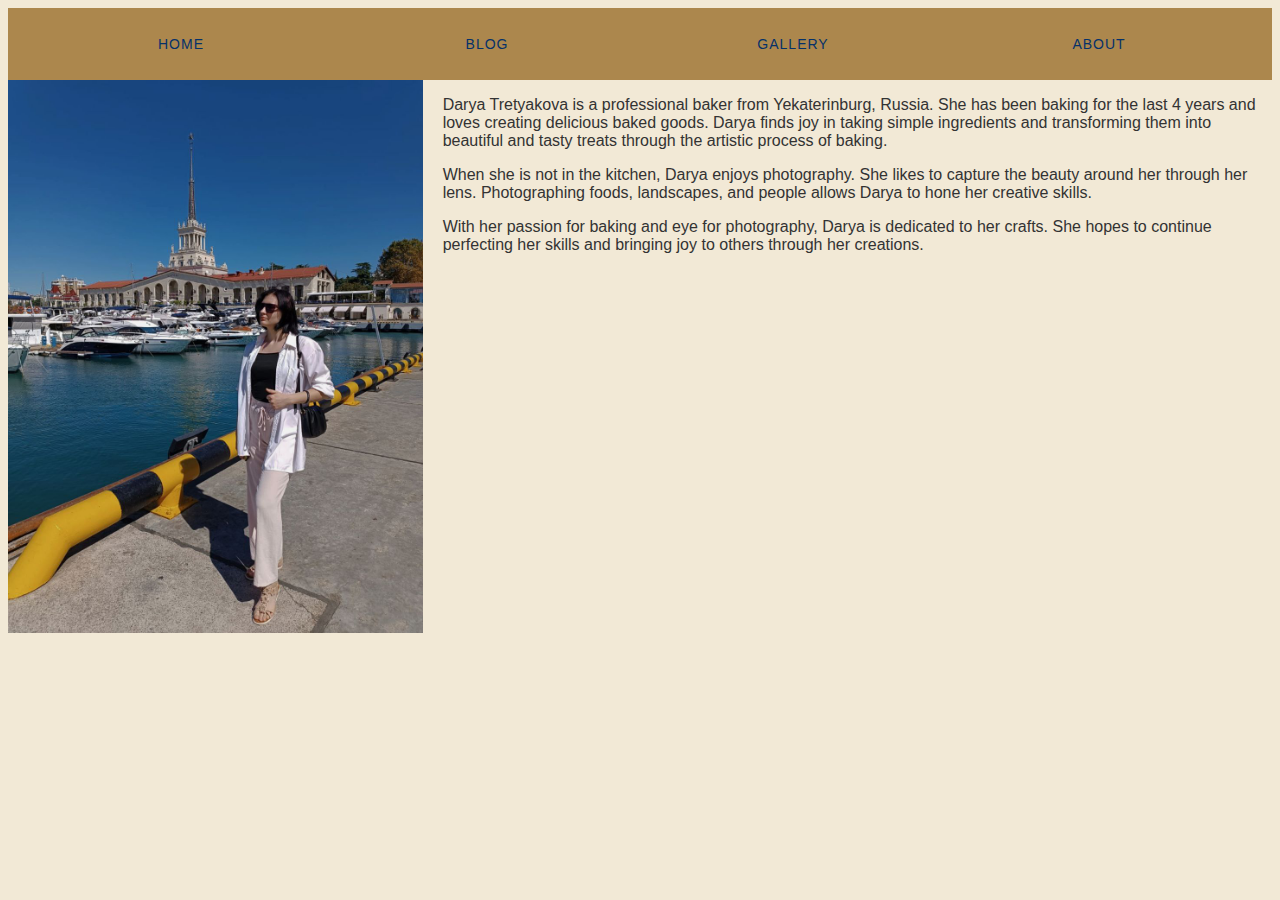
==== about.html @ c0e27ac2 "Restored Home1 to Home" ====
<!DOCTYPE html>
<link rel="stylesheet" href="main.css"> 
<header>

    <nav>
      <ul>
        <li><a href="index.html">Home</a></li> 
        <li><a href="blog.html">Blog</a></li>
        <li><a href="gallery.html">Gallery</a></li>
        <li><a href="about.html">About</a></li>
      </ul>
    </nav>
  
</header>
<html>
    <head>
        <title>About Darya Tretyakova</title>
        
        <style>
          .container {
            display: grid;
            grid-template-columns: 1fr 2fr;
            grid-gap: 20px;
          }
          
          img {
            max-width: 100%;
          }
          
          @media (max-width: 600px) {
            .container {
              grid-template-columns: 1fr;  
            }
          }
        </style>
        
      </head>
      
      <body>
      
        <div class="container">
      
          <img src="daryaPic2.jpg" alt="Darya Tretyakova">
      
          <div>
            <p>Darya Tretyakova is a professional baker from Yekaterinburg, Russia. She has been baking for the last 4 years and loves creating delicious baked goods. Darya finds joy in taking simple ingredients and transforming them into beautiful and tasty treats through the artistic process of baking.</p>
      
            <p>When she is not in the kitchen, Darya enjoys photography. She likes to capture the beauty around her through her lens. Photographing foods, landscapes, and people allows Darya to hone her creative skills.</p>
      
            <p>With her passion for baking and eye for photography, Darya is dedicated to her crafts. She hopes to continue perfecting her skills and bringing joy to others through her creations.</p>
          </div>
      
        </div>
      
      </body>
      </html>
---- main.css ----
/* Import Fonts */
@import url('https://fonts.googleapis.com/css2?family=Lato:ital,wght@0,400;0,700;1,400&display=swap');

/* Global Styles */
body {
  background: #F2E9D6
;
  font-family: 'Palatino', sans-serif;
  color: #333;
}

h1 {
  font-family: 'Times New Roman', serif;
}

/* Header */
header nav {
  background: #ac874d
;
  text-align: center;
  padding: 20px;
}

header nav ul {
  list-style-type: none;
  margin: 0;
  padding: 0; 
  overflow: hidden;
}

header nav li {
  float: left;
  width: 25%;
  font-size: 14px;
  letter-spacing: 1px;
  text-transform: uppercase;
}

header nav li a {
  display: block;
  padding: 8px;
  color: #053169
;
  text-decoration: none;
}

header nav li a:hover {
  background: #ddd;
}

/* Gallery */ 
.gallery {
  display: flex;
  flex-wrap: wrap;
  justify-content: center;
}

.gallery img {
  width: 300px;
  height: 300px;
  object-fit: cover;
  margin: 10px;
}

footer {
  background-color: #ee8d54cc; /* light burnt sienna color */
}

footer h2, footer p {
  color: white; /* keep the text color white */
}

footer button {
  background-color: white; /* make the button white */
  border: none; /* remove the border */
  color: #0e0d0d; /* make the button text light burnt sienna */
  padding: 15px 32px; /* add some padding */
  text-align: center; /* center the text */
  text-decoration: none; /* remove the underline */
  display: inline-block; /* make the button inline */
  font-size: 16px; /* adjust the font size */
  margin: 4px 2px; /* add some margin */
  cursor: pointer; /* change the cursor to a pointer when hovering */
}

footer button:hover {
  background-color: #ddd; /* change the button color when hovering */
}

/* Media Queries */
@media (max-width: 500px) {
  .gallery img {
    width: 100%;
  }
}
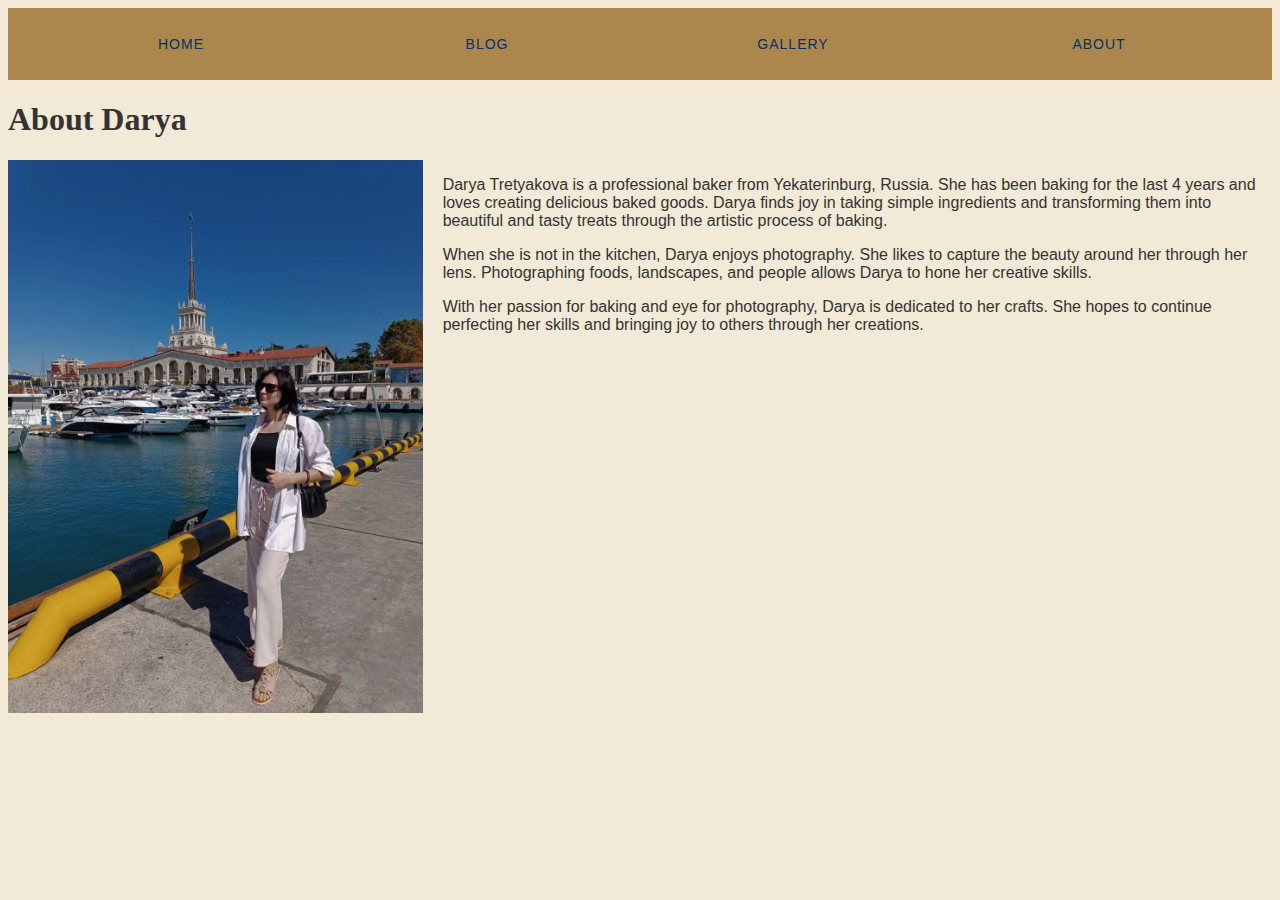
==== commit a5c095db: "rectification" ====
--- a/about.html
+++ b/about.html
@@ -1,5 +1,27 @@
 <!DOCTYPE html>
-<link rel="stylesheet" href="main.css"> 
+<html>
+<head>
+<title>About Darya Tretyakova</title>
+<link rel="stylesheet" href="main.css"> <!-- move this line inside the head section -->
+<style>
+  .container {
+    display: grid;
+    grid-template-columns: 1fr 2fr;
+    grid-gap: 20px;
+  }
+  
+  img {
+    max-width: 100%;
+  }
+  
+  @media (max-width: 600px) {
+    .container {
+      grid-template-columns: 1fr;  
+    }
+  }
+</style>
+</head>
+<body>
 <header>
 
     <nav>
@@ -12,45 +34,21 @@
     </nav>
   
 </header>
-<html>
-    <head>
-        <title>About Darya Tretyakova</title>
-        
-        <style>
-          .container {
-            display: grid;
-            grid-template-columns: 1fr 2fr;
-            grid-gap: 20px;
-          }
-          
-          img {
-            max-width: 100%;
-          }
-          
-          @media (max-width: 600px) {
-            .container {
-              grid-template-columns: 1fr;  
-            }
-          }
-        </style>
-        
-      </head>
-      
-      <body>
-      
-        <div class="container">
-      
-          <img src="daryaPic2.jpg" alt="Darya Tretyakova">
-      
-          <div>
-            <p>Darya Tretyakova is a professional baker from Yekaterinburg, Russia. She has been baking for the last 4 years and loves creating delicious baked goods. Darya finds joy in taking simple ingredients and transforming them into beautiful and tasty treats through the artistic process of baking.</p>
-      
-            <p>When she is not in the kitchen, Darya enjoys photography. She likes to capture the beauty around her through her lens. Photographing foods, landscapes, and people allows Darya to hone her creative skills.</p>
-      
-            <p>With her passion for baking and eye for photography, Darya is dedicated to her crafts. She hopes to continue perfecting her skills and bringing joy to others through her creations.</p>
-          </div>
-      
-        </div>
-      
-      </body>
-      </html>
+
+<h1>About Darya</h1>
+<div class="container">
+
+  <img src="daryaPic2.jpg" alt="Darya Tretyakova">
+
+  <div>
+    <p>Darya Tretyakova is a professional baker from Yekaterinburg, Russia. She has been baking for the last 4 years and loves creating delicious baked goods. Darya finds joy in taking simple ingredients and transforming them into beautiful and tasty treats through the artistic process of baking.</p>
+
+    <p>When she is not in the kitchen, Darya enjoys photography. She likes to capture the beauty around her through her lens. Photographing foods, landscapes, and people allows Darya to hone her creative skills.</p>
+
+    <p>With her passion for baking and eye for photography, Darya is dedicated to her crafts. She hopes to continue perfecting her skills and bringing joy to others through her creations.</p>
+  </div>
+
+</div>
+
+</body>
+</html>
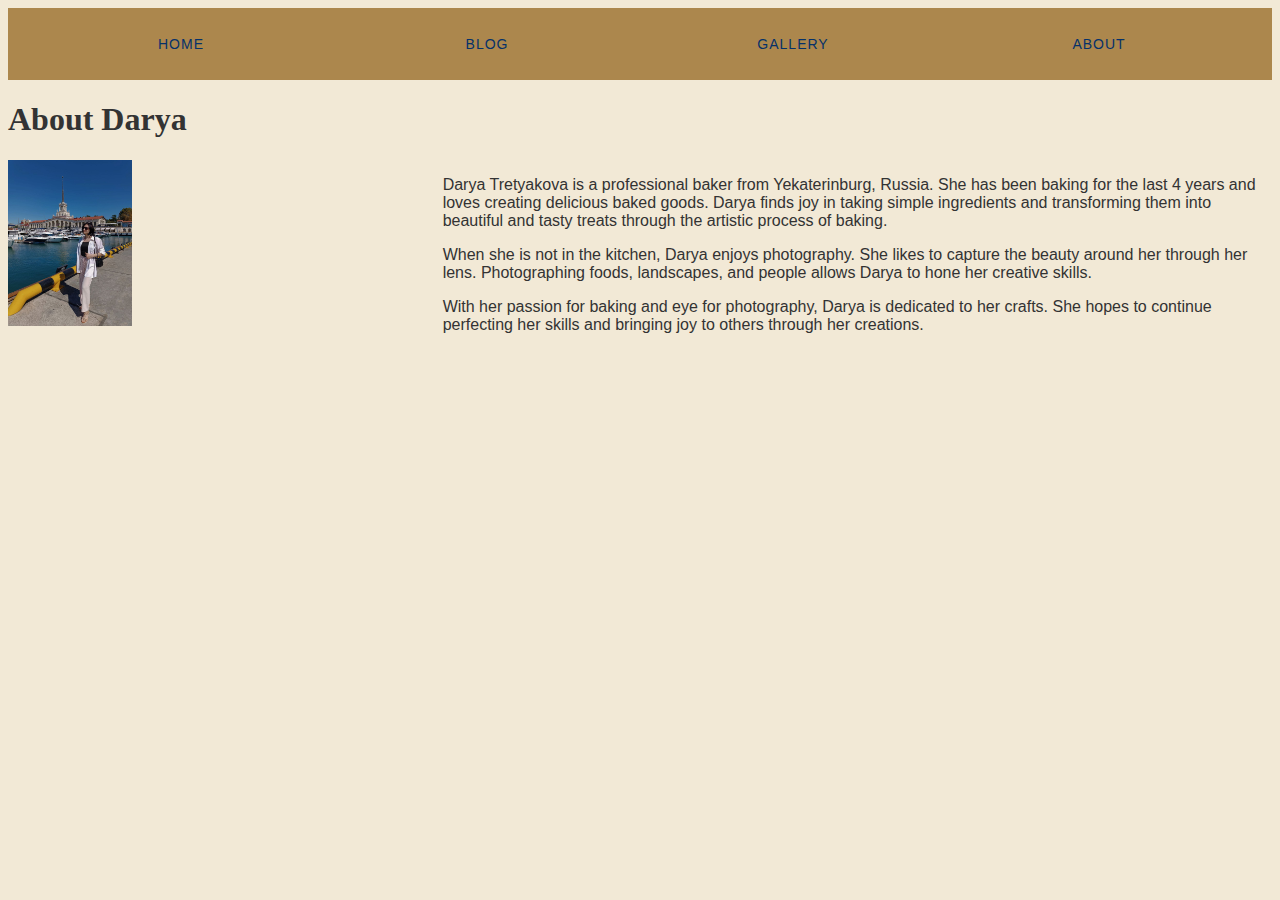
==== commit 9227346c: "it's supposed to rectify the mobile issue" ====
--- a/about.html
+++ b/about.html
@@ -2,7 +2,7 @@
 <html>
 <head>
 <title>About Darya Tretyakova</title>
-<link rel="stylesheet" href="main.css"> <!-- move this line inside the head section -->
+<link rel="stylesheet" href="main.css?v=1">
 <style>
   .container {
     display: grid;
@@ -11,14 +11,21 @@
   }
   
   img {
+  max-width: 30%; 
+}
+
+@media (max-width: 600px) {
+
+  .container {
+    grid-template-columns: 1fr;
+  }
+  
+  img {
     max-width: 100%;
   }
-  
-  @media (max-width: 600px) {
-    .container {
-      grid-template-columns: 1fr;  
-    }
-  }
+
+}
+
 </style>
 </head>
 <body>
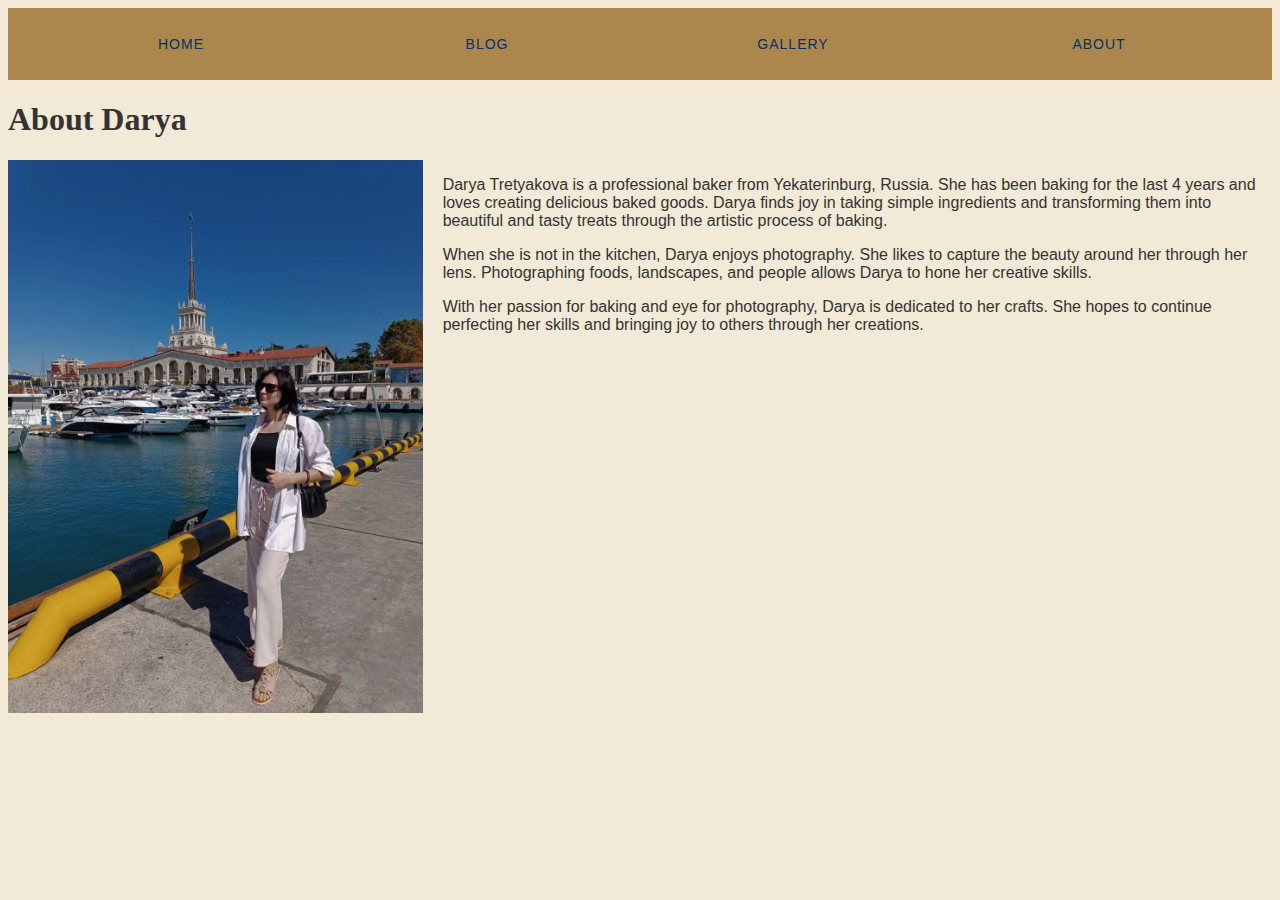
==== commit 06617869: "restored bing code" ====
--- a/about.html
+++ b/about.html
@@ -11,21 +11,14 @@
   }
   
   img {
-  max-width: 30%; 
-}
-
-@media (max-width: 600px) {
-
-  .container {
-    grid-template-columns: 1fr;
+    max-width: 100%;
   }
   
-  img {
-    max-width: 100%;
+  @media (max-width: 600px) {
+    .container {
+      grid-template-columns: 1fr;  
+    }
   }
-
-}
-
 </style>
 </head>
 <body>
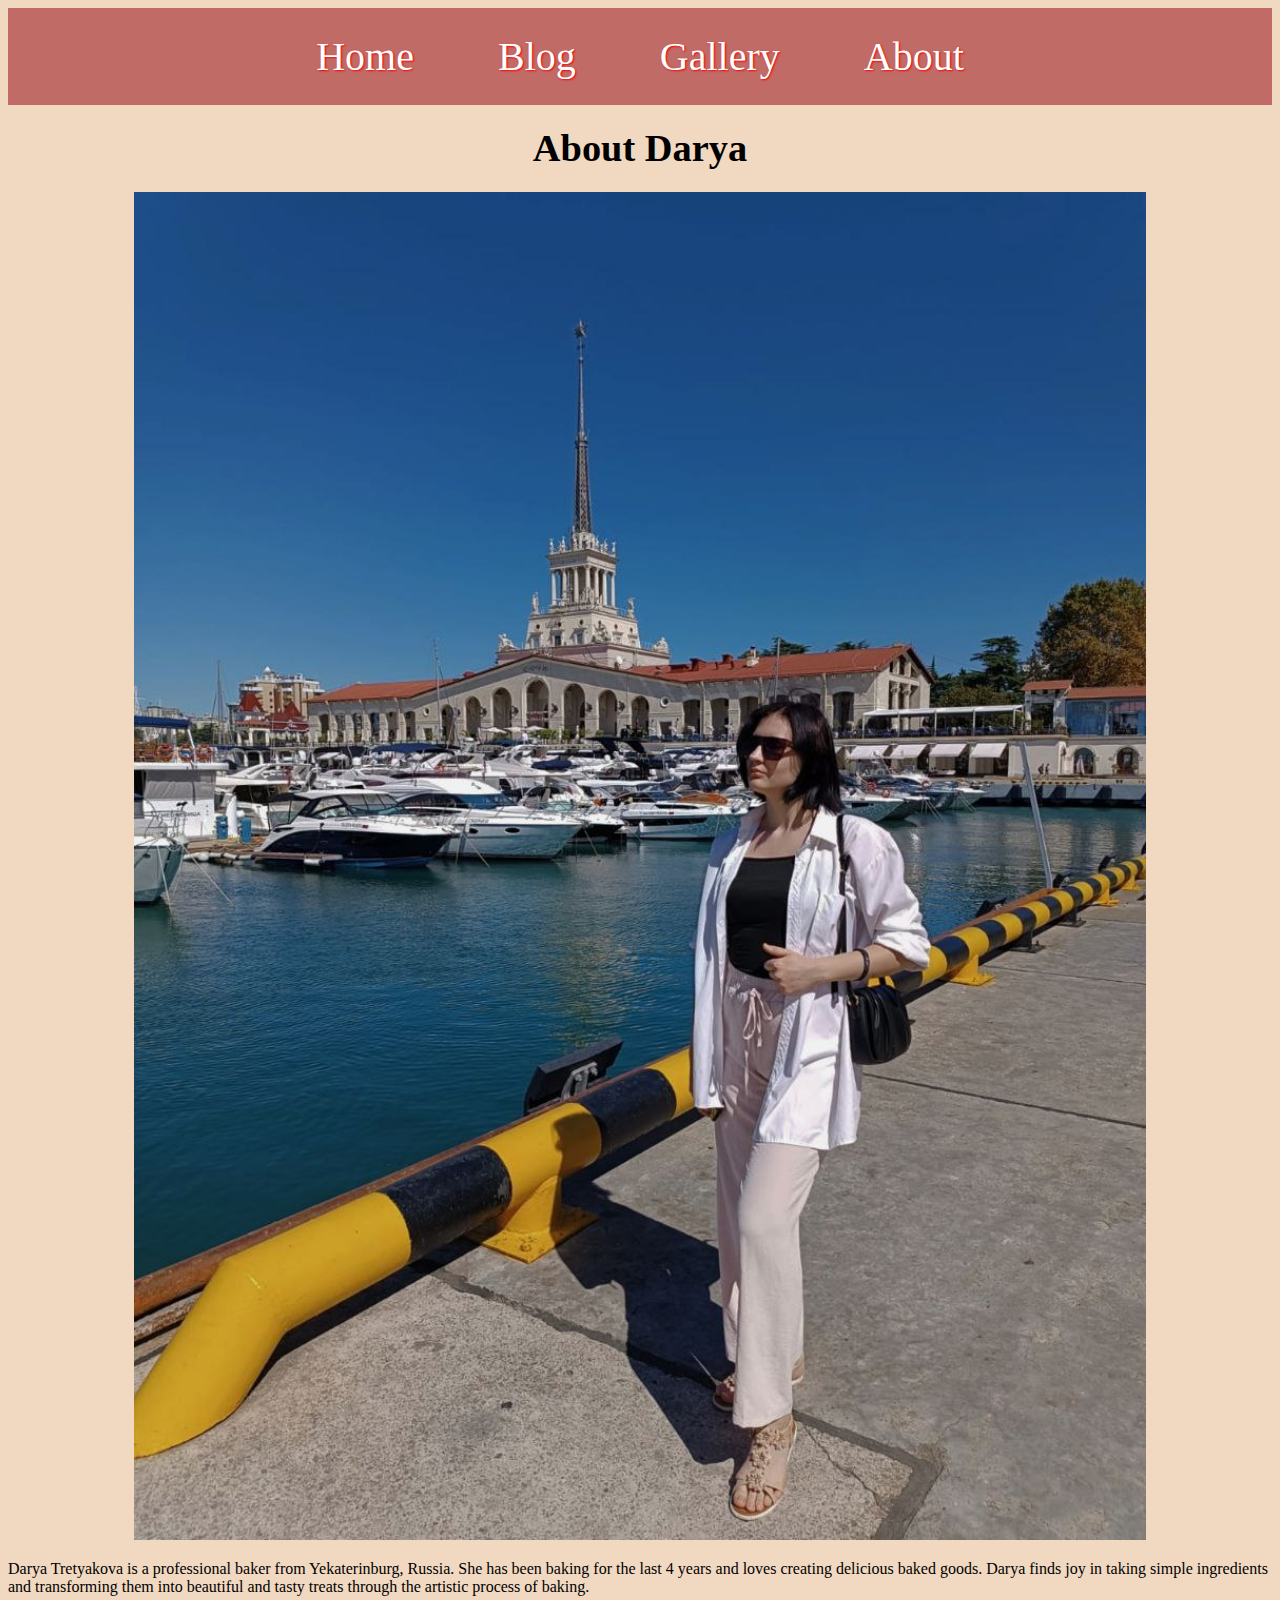
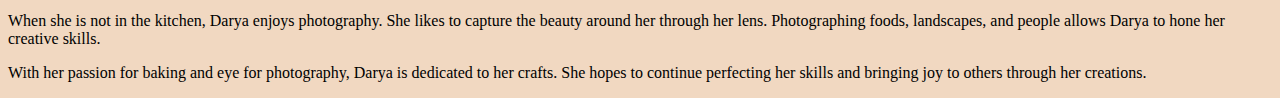
==== commit 56e7d7b8: "fixed mobile issue" ====
--- a/about.html
+++ b/about.html
@@ -2,21 +2,23 @@
 <html>
 <head>
 <title>About Darya Tretyakova</title>
-<link rel="stylesheet" href="main.css?v=1">
+<link rel="stylesheet" href="about.css?v=1">
 <style>
   .container {
-    display: grid;
+    display: contents;
     grid-template-columns: 1fr 2fr;
     grid-gap: 20px;
   }
   
-  img {
-    max-width: 100%;
+img {
+  max-width: 80%;
+  margin-left: 10%;
+  margin-right: 10%;
   }
   
-  @media (max-width: 600px) {
-    .container {
-      grid-template-columns: 1fr;  
+@media (max-width: 600px) {
+  .container {
+    grid-template-columns: 1fr;  
     }
   }
 </style>
@@ -35,8 +37,8 @@
   
 </header>
 
-<h1>About Darya</h1>
-<div class="container">
+<h1><big><center>About Darya</center></big></h1>
+<div class="contents">
 
   <img src="daryaPic2.jpg" alt="Darya Tretyakova">
 
--- a/about.css
+++ b/about.css
@@ -0,0 +1,59 @@
+/* gallery.css */
+header {
+    background-color: #b35151ce;
+    padding: 20px;
+    text-align: center;
+    margin-bottom: 20px;
+}
+  
+  
+  header nav ul {
+    list-style-type: none;
+    margin: 0;
+    padding: 5px;
+  }
+  
+  header nav li {
+    display: inline-block;
+    margin: 0 40px;
+  }
+  
+  header nav a {
+    color: #fff;
+    text-shadow: 1px 1px 2px red;
+    text-emphasis-color: red;
+    text-decoration:none;
+    font-size: 40px;
+    font-family: 'Times New Roman', Times, serif; 
+  }
+  
+  header nav a:hover {
+    color: #f2e9e1;
+  }
+
+  
+body {
+    background-color: #f1d8c1; 
+    background-blend-mode: normal;
+  }
+  
+  h2 {
+    text-align: center;
+    font-size: 36px;
+    color: #880015;  
+  }
+  
+  .gallery {
+            
+    display: grid;
+    grid-template-columns: repeat(auto-fit, minmax(250px, 1fr));
+    grid-gap: 20px;
+    width: 90%;
+    margin-top: 20px;
+    object-fit: contain;
+  }
+  
+  img {
+    width: 100%;
+    height: auto;
+  }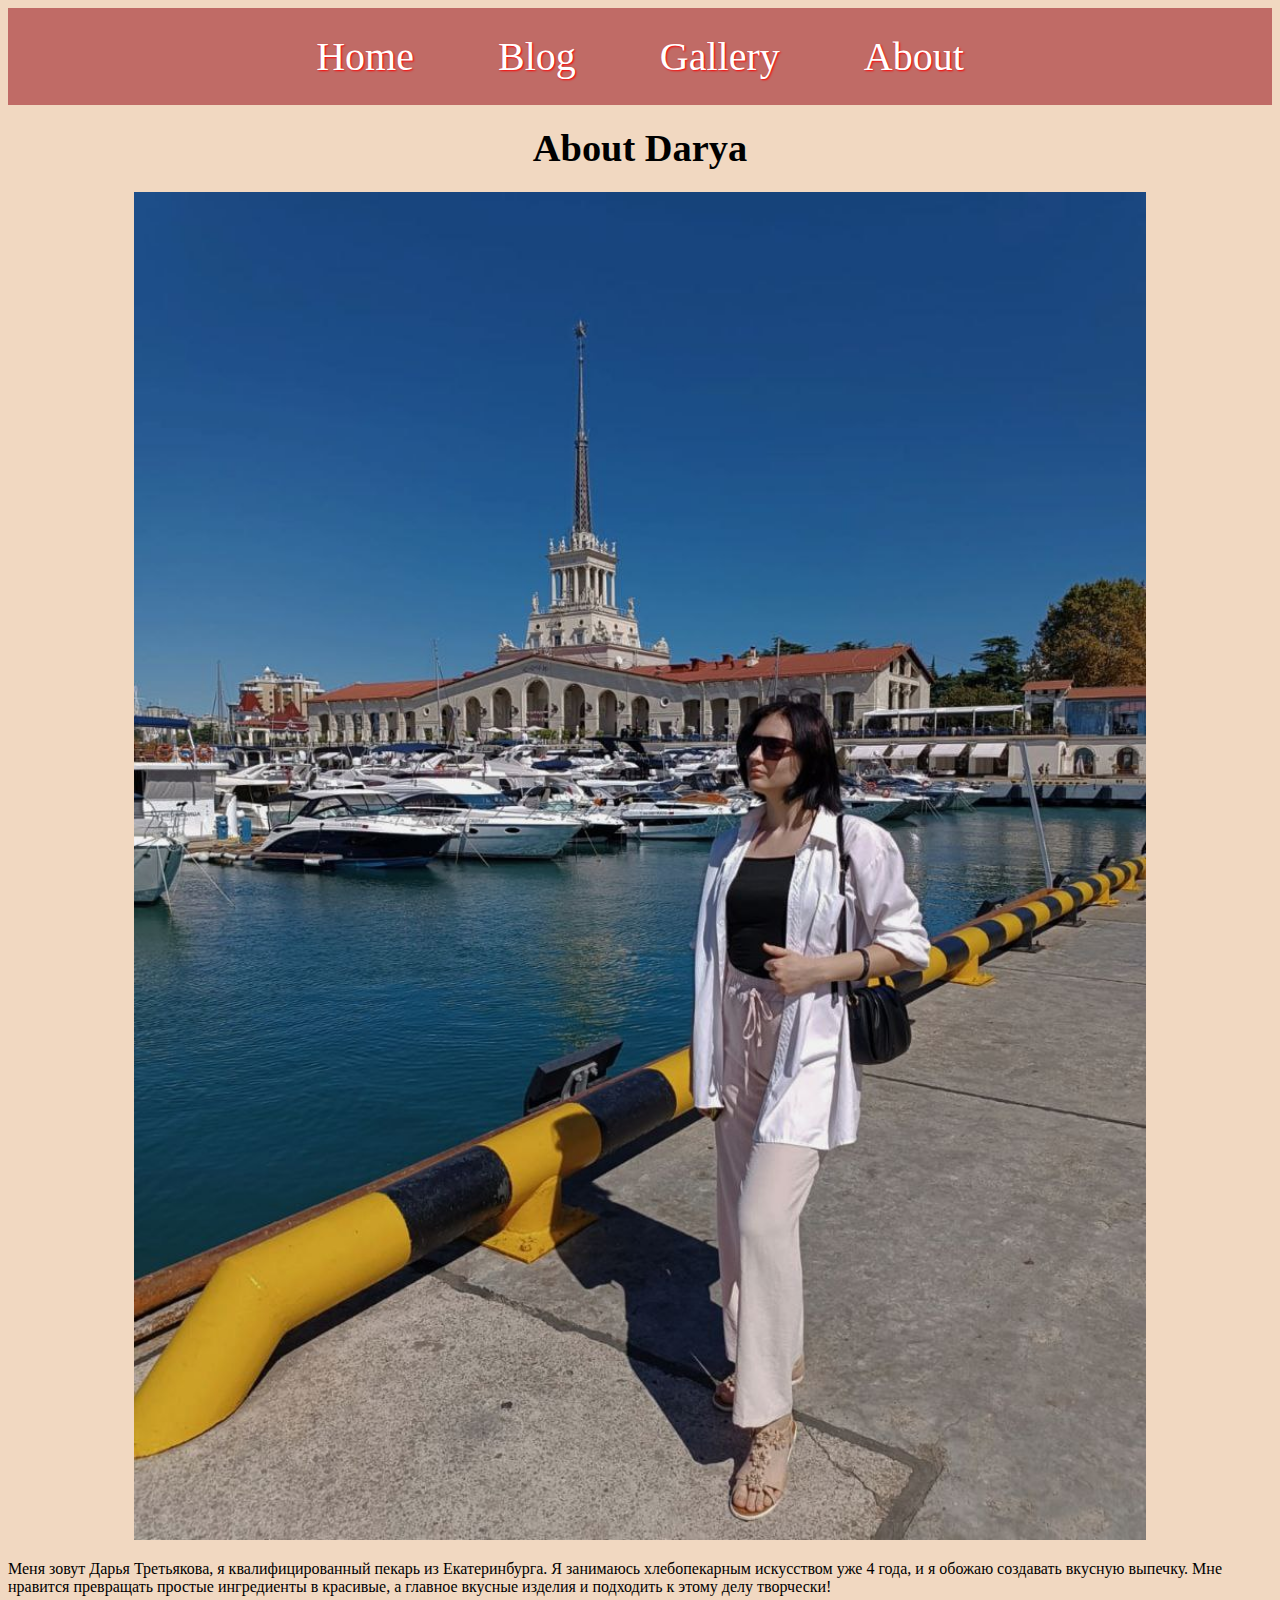
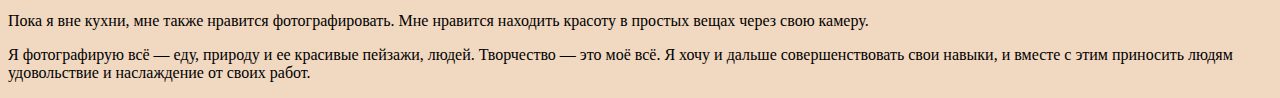
==== commit d59a1a78: "Update about.html into russian" ====
--- a/about.html
+++ b/about.html
@@ -43,11 +43,11 @@
   <img src="daryaPic2.jpg" alt="Darya Tretyakova">
 
   <div>
-    <p>Darya Tretyakova is a professional baker from Yekaterinburg, Russia. She has been baking for the last 4 years and loves creating delicious baked goods. Darya finds joy in taking simple ingredients and transforming them into beautiful and tasty treats through the artistic process of baking.</p>
+    <p>Меня зовут Дарья Третьякова, я квалифицированный пекарь из Екатеринбурга. Я занимаюсь хлебопекарным искусством уже 4 года, и я обожаю создавать вкусную выпечку. Мне нравится превращать простые ингредиенты в красивые, а главное вкусные изделия и подходить к этому делу творчески!</p>
 
-    <p>When she is not in the kitchen, Darya enjoys photography. She likes to capture the beauty around her through her lens. Photographing foods, landscapes, and people allows Darya to hone her creative skills.</p>
+    <p>Пока я вне кухни, мне также нравится фотографировать. Мне нравится находить красоту в простых вещах через свою камеру.</p>
 
-    <p>With her passion for baking and eye for photography, Darya is dedicated to her crafts. She hopes to continue perfecting her skills and bringing joy to others through her creations.</p>
+    <p>Я фотографирую всё — еду, природу и ее красивые пейзажи, людей. Творчество — это моё всё. Я хочу и дальше совершенствовать свои навыки, и вместе с этим приносить людям удовольствие и наслаждение от своих работ.</p>
   </div>
 
 </div>
